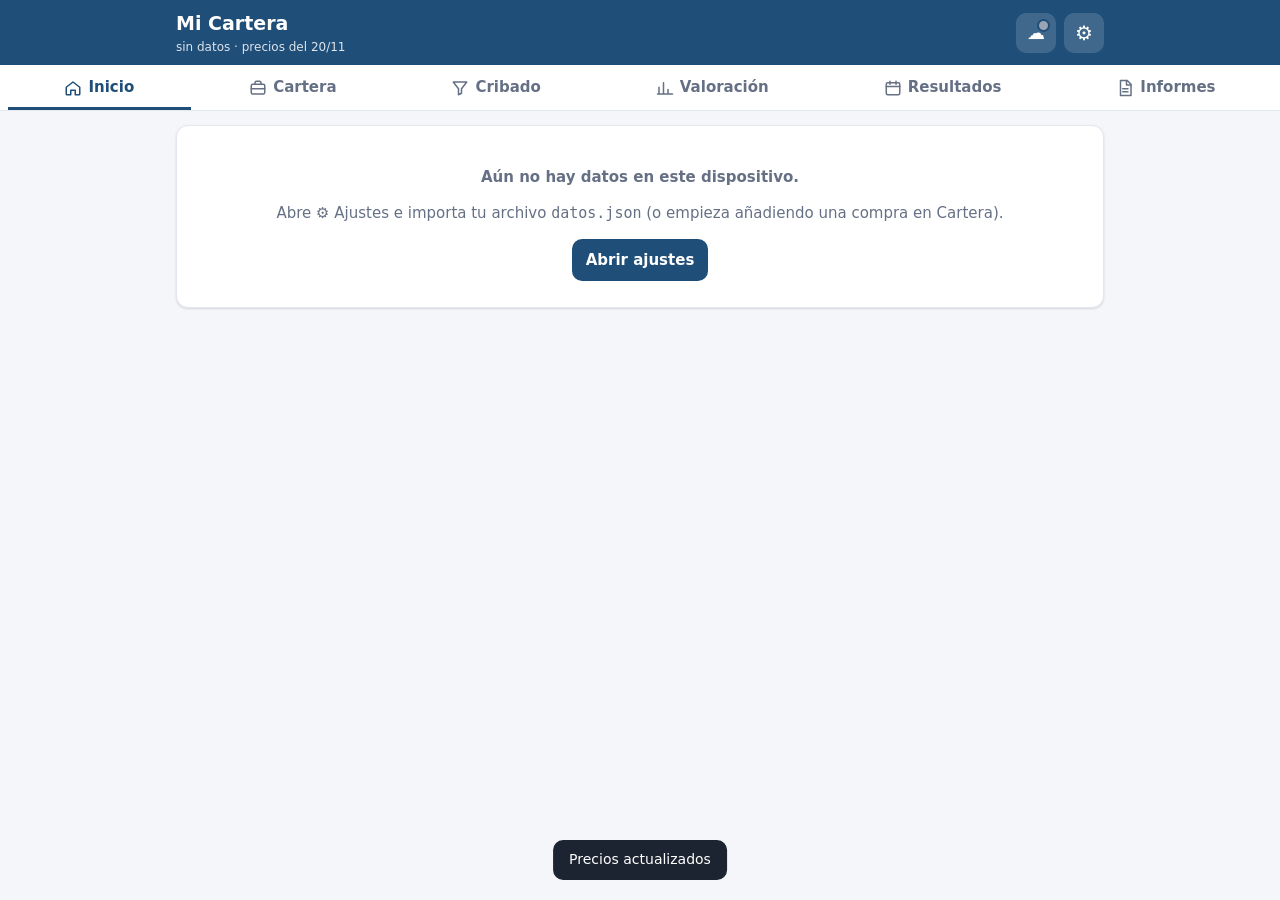
==== index.html @ ea74b90d "v75: precios que no llegan — diagnóstico, precios con una IA y corrección de símbolos (WIP antes del" ====
<!doctype html>
<html lang="es">
<head>
<meta charset="utf-8">
<meta name="viewport" content="width=device-width, initial-scale=1, viewport-fit=cover">
<meta name="theme-color" content="#1F4E79">
<meta name="apple-mobile-web-app-capable" content="yes">
<meta name="apple-mobile-web-app-title" content="Mi Cartera">
<link rel="manifest" href="manifest.webmanifest">
<link rel="icon" href="icons/icon.svg" type="image/svg+xml">
<link rel="apple-touch-icon" href="icons/apple-touch-icon.png">
<link rel="stylesheet" href="css/app.css?v=75">
<title>Mi Cartera</title>
<script>/* Rescate: si la app no consigue dibujarse (error de código, caché rota, datos raros), se explica en vez de quedar en blanco */
window.__errs = []; addEventListener('error', function (e) { __errs.push((e.message || 'error') + (e.filename ? ' (' + e.filename.split('/').pop().split('?')[0] + ':' + e.lineno + ')' : '')); });
addEventListener('unhandledrejection', function (e) { __errs.push('promesa: ' + (e.reason && e.reason.message || e.reason)); });
window.__rescate = function (err) {
  var v = document.getElementById('vista'); if (!v || (v.textContent.trim() && !err)) return;
  if (err) __errs.push((err.message || String(err)) + (err.stack ? ' — ' + String(err.stack).split('\n')[1] : ''));
  v.innerHTML = '<div class="card"><h2>La app no ha podido arrancar</h2><p class="small">Tus datos siguen guardados en este dispositivo. Prueba «Reintentar»; si sigue igual, «Borrar la caché de la app» (no toca tus datos). Si persiste, envía este mensaje:</p><pre id="r-err" class="small" style="white-space:pre-wrap;background:var(--chip);padding:8px;border-radius:8px"></pre><div class="acts" style="justify-content:flex-start"><button class="btn" id="r-re">Reintentar</button><button class="btn sec" id="r-cache">Borrar la caché de la app</button><button class="btn sec" id="r-dat">Descargar copia de mis datos</button></div></div>';
  document.getElementById('r-err').textContent = (__errs.join('\n') || 'Sin detalle del error') + '\n' + navigator.userAgent;
  document.getElementById('r-re').onclick = function () { location.reload(); };
  document.getElementById('r-cache').onclick = function () { var p = []; if (navigator.serviceWorker) p.push(navigator.serviceWorker.getRegistrations().then(function (rs) { return Promise.all(rs.map(function (r) { return r.unregister(); })); })); if (window.caches) p.push(caches.keys().then(function (k) { return Promise.all(k.map(function (x) { return caches.delete(x); })); })); Promise.all(p).then(function () { location.reload(); }, function () { location.reload(); }); };
  document.getElementById('r-dat').onclick = function () { var t = ''; try { t = localStorage.getItem('mi-cartera:datos:v1') || ''; } catch (e) { } if (!t) return alert('No hay datos guardados en este dispositivo.'); var a = document.createElement('a'); a.href = URL.createObjectURL(new Blob([t], { type: 'application/json' })); a.download = 'datos-rescate.json'; document.body.appendChild(a); a.click(); };
};
</script>
</head>
<body>
<header class="top">
  <div class="top-in">
    <div><h1>Mi Cartera</h1><p class="sub" id="sub">cargando…</p></div>
    <button class="icon-btn" id="btn-sync" type="button" aria-label="Estado de sincronización" title="Drive">☁</button>
    <button class="icon-btn" id="btn-ajustes" type="button" aria-label="Ajustes">⚙</button>
  </div>
</header>
<nav class="tabs" id="tabs" aria-label="Secciones">
  <button type="button" data-tab="inicio" class="on"><svg viewBox="0 0 24 24" aria-hidden="true"><path d="M3 11l9-7 9 7v9a1 1 0 0 1-1 1h-5v-6H9v6H4a1 1 0 0 1-1-1z"/></svg><span>Inicio</span></button>
  <button type="button" data-tab="cartera"None><svg viewBox="0 0 24 24" aria-hidden="true"><rect x="3" y="7" width="18" height="13" rx="2"/><path d="M8 7V5a2 2 0 0 1 2-2h4a2 2 0 0 1 2 2v2M3 13h18"/></svg><span>Cartera</span></button>
  <button type="button" data-tab="cribado"None><svg viewBox="0 0 24 24" aria-hidden="true"><path d="M3 4h18l-7 9v6l-4 2v-8z"/></svg><span>Cribado</span></button>
  <button type="button" data-tab="valoracion"None><svg viewBox="0 0 24 24" aria-hidden="true"><path d="M4 20V11M10 20V5M16 20v-6M2 20h20"/></svg><span>Valoración</span></button>
  <button type="button" data-tab="resultados"None><svg viewBox="0 0 24 24" aria-hidden="true"><rect x="3" y="5" width="18" height="16" rx="2"/><path d="M3 10h18M8 3v4M16 3v4"/></svg><span>Resultados</span></button>
  <button type="button" data-tab="informes"None><svg viewBox="0 0 24 24" aria-hidden="true"><path d="M6 2h9l5 5v15H6z"/><path d="M14 2v6h6M9 13h7M9 17h7"/></svg><span>Informes</span></button>
</nav>
<main id="vista" tabindex="-1"></main>
<dialog id="dlg"></dialog>
<div class="toast" id="toast" role="status" aria-live="polite"></div>
<script src="js/val.js?v=75"></script>
<script src="js/logic.js?v=75"></script>
<script src="js/store.js?v=75"></script>
<script src="js/drive.js?v=75"></script>
<script src="js/cribado.js?v=75"></script>
<script src="js/app.js?v=75"></script>
<script src="js/enlaces-ui.js?v=75"></script>
<script src="js/datos-web.js?v=75"></script>
<script src="js/cribado-ui.js?v=75"></script>
<script src="js/valoracion-ui.js?v=75"></script>
<script src="js/resultados-ui.js?v=75"></script>
<script src="js/extras-ui.js?v=75"></script>
<script>setTimeout(function () { var v = document.getElementById('vista'); if (v && !v.textContent.trim()) window.__rescate(); }, 4000);</script>
</body>
</html>
---- css/app.css ----
:root{
  --bg:#f4f6f9;--card:#fff;--ink:#1b2430;--mut:#667085;--line:#e3e8ef;--pri:#1F4E79;--pri-ink:#fff;
  --ok:#14804a;--ok-bg:#e6f4ec;--bad:#b42318;--bad-bg:#fdecea;--warn:#a15c00;--warn-bg:#fff4e0;--chip:#eef2f7;
  --r:12px;--sh:0 1px 2px rgba(16,24,40,.06),0 1px 3px rgba(16,24,40,.08);
}
@media (prefers-color-scheme:dark){:root:not([data-theme="light"]){
  --bg:#0f141b;--card:#18202b;--ink:#e8edf3;--mut:#94a3b8;--line:#2a3544;--pri:#5b9bd5;--pri-ink:#0b1320;
  --ok:#4cc38a;--ok-bg:#12301f;--bad:#ff8a80;--bad-bg:#3a1a18;--warn:#f5b45a;--warn-bg:#3a2a10;--chip:#222c3a;--sh:none}}
*{box-sizing:border-box}
html{-webkit-text-size-adjust:100%}
body{margin:0;background:var(--bg);color:var(--ink);font:15px/1.4 system-ui,-apple-system,"Segoe UI",Roboto,sans-serif;padding-bottom:env(safe-area-inset-bottom)}
h1{font-size:19px;margin:0}h2{font-size:15px;margin:0 0 8px}h3{font-size:14px;margin:0}
.top{background:var(--pri);color:var(--pri-ink);padding-top:env(safe-area-inset-top)}
.top-in{max-width:960px;margin:0 auto;padding:10px 16px;display:flex;justify-content:space-between;align-items:center;gap:8px}
.sub{margin:2px 0 0;font-size:12px;opacity:.85}
.icon-btn{background:rgba(255,255,255,.15);color:inherit;border:0;border-radius:10px;width:40px;height:40px;font-size:20px;cursor:pointer}
.tabs{display:flex;gap:2px;overflow-x:auto;background:var(--card);border-bottom:1px solid var(--line);position:sticky;top:0;z-index:5;padding:0 8px;scrollbar-width:none}
.tabs::-webkit-scrollbar{display:none}
.tabs button{flex:1 0 auto;background:none;border:0;border-bottom:3px solid transparent;padding:12px 12px 9px;color:var(--mut);font:inherit;font-weight:600;cursor:pointer;min-height:44px}
.tabs button.on{color:var(--pri);border-bottom-color:var(--pri)}
main{max-width:960px;margin:0 auto;padding:14px 16px 80px;outline:0}
.card{background:var(--card);border-radius:var(--r);box-shadow:var(--sh);padding:14px;margin-bottom:12px;border:1px solid var(--line)}
.grid{display:grid;gap:12px}
@media(min-width:720px){.grid.g2{grid-template-columns:1fr 1fr}}
.kpis{display:grid;grid-template-columns:repeat(2,1fr);gap:10px;margin-bottom:12px}
@media(min-width:720px){.kpis{grid-template-columns:repeat(4,1fr)}}
.kpi{background:var(--card);border:1px solid var(--line);border-radius:var(--r);padding:10px 12px}
.kpi b{display:block;font-size:19px}.kpi span{font-size:12px;color:var(--mut)}
.row{display:flex;align-items:center;gap:10px;padding:10px 0;border-top:1px solid var(--line)}
.row:first-child{border-top:0}
.row .main{flex:1;min-width:0}.row .name{font-weight:600;white-space:nowrap;overflow:hidden;text-overflow:ellipsis}
.row .meta{font-size:12px;color:var(--mut)}
.row .num{text-align:right;white-space:nowrap}
.row.click{cursor:pointer}
.pill{display:inline-block;border-radius:999px;padding:2px 9px;font-size:12px;font-weight:700;background:var(--chip)}
.pill.ok{background:var(--ok-bg);color:var(--ok)}.pill.bad{background:var(--bad-bg);color:var(--bad)}.pill.warn{background:var(--warn-bg);color:var(--warn)}
.up{color:var(--ok)}.down{color:var(--bad)}.mut{color:var(--mut)}
.alert{border-radius:10px;padding:9px 12px;margin-bottom:10px;font-size:14px}
.alert.bad{background:var(--bad-bg);color:var(--bad)}.alert.warn{background:var(--warn-bg);color:var(--warn)}
.empty{text-align:center;color:var(--mut);padding:26px 10px}
.bar{height:8px;border-radius:5px;background:var(--chip);overflow:hidden}.bar i{display:block;height:100%;background:var(--pri)}
.bar.over i{background:var(--bad)}
.tools{display:flex;gap:8px;flex-wrap:wrap;margin-bottom:12px}
.tools input,.tools select{flex:1 1 140px}
button.btn,.btn{background:var(--pri);color:var(--pri-ink);border:0;border-radius:10px;padding:10px 14px;font:inherit;font-weight:600;cursor:pointer;min-height:42px}
.btn.sec{background:var(--chip);color:var(--ink)}.btn.bad{background:var(--bad);color:#fff}.btn.sm{padding:6px 10px;min-height:34px;font-size:13px}
.btn:disabled{opacity:.5}
input,select,textarea{font:inherit;color:var(--ink);background:var(--card);border:1px solid var(--line);border-radius:10px;padding:9px 10px;min-height:42px;width:100%}
label{display:block;font-size:12px;color:var(--mut);margin:10px 0 3px}
.f2{display:grid;grid-template-columns:1fr 1fr;gap:10px}
dialog{border:0;border-radius:16px;padding:0;width:min(520px,calc(100vw - 24px));max-height:calc(100vh - 24px);background:var(--card);color:var(--ink);box-shadow:0 10px 40px rgba(0,0,0,.3)}
dialog::backdrop{background:rgba(0,0,0,.45)}
.dlg-in{padding:16px;overflow:auto;max-height:calc(100vh - 24px)}
.dlg-in .acts{display:flex;gap:8px;justify-content:flex-end;margin-top:16px;flex-wrap:wrap}
.toast{position:fixed;left:50%;bottom:calc(20px + env(safe-area-inset-bottom));transform:translate(-50%,20px);background:#1b2430;color:#fff;padding:10px 16px;border-radius:10px;opacity:0;pointer-events:none;transition:.2s;z-index:50;max-width:90vw;font-size:14px}
.toast.on{opacity:1;transform:translate(-50%,0)}
.fab{position:fixed;right:16px;bottom:calc(16px + env(safe-area-inset-bottom));z-index:6;border-radius:999px;padding:0 20px;min-height:50px;box-shadow:0 4px 14px rgba(0,0,0,.3)}
.sec-t{display:flex;justify-content:space-between;align-items:baseline;margin:16px 0 6px}
.sec-t h2{margin:0}
.small{font-size:12px}
details summary{cursor:pointer;font-weight:600;padding:6px 0}
.chips{display:flex;gap:6px;flex-wrap:wrap;margin-top:4px}

.top-in>div{flex:1;min-width:0}
#btn-sync{position:relative;font-size:18px}
#btn-sync::after{content:"";position:absolute;right:6px;top:6px;width:9px;height:9px;border-radius:50%;background:#9aa4b2;border:2px solid var(--pri)}
#btn-sync.on::after{background:#4cc38a}#btn-sync.sync::after{background:#f5b45a}#btn-sync.error::after,#btn-sync.reconectar::after,#btn-sync.conflicto::after{background:#ff6b5e}
/* Cribado */
.crl{list-style:none;margin:8px 0 0;padding:0}
.crl li{display:flex;gap:10px;padding:9px 0;border-top:1px solid var(--line,#e4e7ec)}
.crl .bdg{flex:none;width:24px;height:24px;border-radius:50%;display:grid;place-items:center;font-weight:800;font-size:13px;background:var(--chip)}
.crl .s-g .bdg{background:var(--ok-bg);color:var(--ok)}.crl .s-y .bdg{background:var(--warn-bg);color:var(--warn)}.crl .s-r .bdg{background:var(--bad-bg);color:var(--bad)}
.sec2 summary{cursor:pointer;list-style:none}.sec2 summary::-webkit-details-marker{display:none}
.bar3{display:flex;height:8px;border-radius:99px;overflow:hidden;background:var(--chip)}
.bar3 i.g{background:var(--ok)}.bar3 i.y{background:var(--warn)}.bar3 i.r{background:var(--bad)}
.small{font-size:13px}.mut{color:var(--mut)}
.btn.sm{padding:7px 12px;min-height:36px;font-size:14px}
textarea{width:100%;font:inherit;border:1px solid var(--line,#ccd);border-radius:10px;padding:8px;background:var(--card,#fff);color:inherit}
.tw{overflow-x:auto;-webkit-overflow-scrolling:touch}
.tbl{border-collapse:collapse;width:100%;font-size:13px}.tbl th,.tbl td{padding:5px 6px;text-align:right;border-top:1px solid var(--line)}.tbl th:first-child,.tbl td:first-child{text-align:left}
.tbl input{width:100%;min-width:64px;padding:5px;min-height:32px;text-align:right}
.c-g{color:var(--ok);font-weight:700}.c-y{color:var(--warn);font-weight:700}.c-r{color:var(--bad);font-weight:700}

/* Enlaces cruzados entre pestañas */
.links{display:flex;flex-wrap:wrap;align-items:center;gap:6px;margin:8px 0 6px}
.links .lk{background:var(--chip);color:var(--pri);border:1px solid var(--line);border-radius:999px;padding:5px 12px;font:inherit;font-size:13px;font-weight:600;cursor:pointer;min-height:32px}
.links .lk:hover,.links .lk:focus-visible{border-color:var(--pri)}
.row.click:hover{background:var(--chip)}
.row.click:focus-visible{outline:2px solid var(--pri);outline-offset:-2px}
/* Pestañas: caben las seis en móvil sin desplazar */
/* Pestañas con icono; en el móvil, barra inferior (al alcance del pulgar, caben las seis) */
.tabs button{display:flex;align-items:center;justify-content:center;gap:6px}
.tabs svg{width:18px;height:18px;flex:none;fill:none;stroke:currentColor;stroke-width:2;stroke-linecap:round;stroke-linejoin:round}
.toast{z-index:60}
body:has(.fab) .toast{bottom:calc(80px + env(safe-area-inset-bottom))}   /* el aviso no tapa «+ Compra» */
@media(max-width:520px){
  body{padding-bottom:0}
  .tabs{position:fixed;top:auto;bottom:0;left:0;right:0;z-index:20;padding:0 0 env(safe-area-inset-bottom);border-bottom:0;border-top:1px solid var(--line);box-shadow:0 -2px 8px rgba(16,24,40,.06)}
  .tabs button{flex:1 1 0;min-width:0;flex-direction:column;gap:3px;padding:8px 0 7px;min-height:56px;font-size:10.5px;letter-spacing:-.01em;border-bottom:0;border-top:3px solid transparent}
  .tabs button.on{border-top-color:var(--pri)}
  .tabs svg{width:22px;height:22px}
  main{padding-bottom:calc(100px + env(safe-area-inset-bottom))}
  .fab{bottom:calc(72px + env(safe-area-inset-bottom))}
  .toast{bottom:calc(72px + env(safe-area-inset-bottom))}
  body:has(.fab) .toast{bottom:calc(132px + env(safe-area-inset-bottom))}
}
/* Inicio: cifras secundarias de las tarjetas, plusvalía y reparto */
.kpi small{display:block;font-size:12px;color:var(--mut);margin-top:2px}
.kpi .up{color:var(--ok)}.kpi .down{color:var(--bad)}
.kpi b,.rb-v,.row .num{font-variant-numeric:tabular-nums}
.seg{display:inline-flex;background:var(--chip);border-radius:10px;padding:2px;gap:2px}
.seg button{background:none;border:0;border-radius:8px;padding:5px 10px;min-height:30px;font:inherit;font-size:13px;font-weight:600;color:var(--mut);cursor:pointer}
.seg button[aria-pressed="true"]{background:var(--card);color:var(--ink);box-shadow:var(--sh)}
.sec-t .seg{margin-left:8px}
.rep-lim{margin:0 0 8px;display:flex;align-items:center;gap:6px}
.rep-lim i{display:inline-block;width:2px;height:12px;background:var(--ink);opacity:.55}
.rb{padding:6px 0}
.rb-l{display:flex;justify-content:space-between;gap:10px;font-size:13px;margin-bottom:4px}
.rb-n{min-width:0;overflow:hidden;text-overflow:ellipsis;white-space:nowrap;font-weight:600}
.rb-v{white-space:nowrap;color:var(--mut)}.rb-v b{color:var(--ink)}
.rb-t{position:relative;height:8px;background:var(--chip);border-radius:4px}
.rb-t i{display:block;height:100%;background:var(--pri);border-radius:4px;min-width:2px}
.rb.over .rb-t i{background:var(--bad)}
.rb-t b{position:absolute;top:-3px;bottom:-3px;width:2px;margin-left:-1px;background:var(--ink);opacity:.55;border-radius:1px}
.rb .pill{font-size:11px;padding:1px 7px}
/* Evolución del valor (v67): dos líneas en un solo eje (€); etiquetas en HTML para que no se deformen */
.evo-top{display:flex;justify-content:space-between;align-items:baseline;gap:8px;flex-wrap:wrap}
.evo-top b{font-variant-numeric:tabular-nums}.evo-top>div:first-child b{font-size:17px}
.evo-ley{display:flex;gap:14px;margin:8px 0 4px;color:var(--mut)}
.evo-ley span{display:inline-flex;align-items:center;gap:6px}
.sw{display:inline-block;width:16px;height:0;border-top:2px solid var(--pri)}.sw.c{border-top:2px dashed var(--mut)}
.evo-g{display:flex;gap:6px;height:170px;margin-top:6px}
.evo-y{position:relative;width:44px;flex:none;font-size:11px;color:var(--mut);font-variant-numeric:tabular-nums}
.evo-y span{position:absolute;right:0;transform:translateY(-50%);white-space:nowrap}
.evo-plot{position:relative;flex:1;min-width:0;outline:0;touch-action:pan-y;cursor:crosshair}
.evo-plot:focus-visible{box-shadow:0 0 0 2px var(--pri);border-radius:4px}
.evo-plot .gl{position:absolute;left:0;right:0;border-top:1px solid var(--line)}
.evo-plot svg{position:absolute;inset:0;width:100%;height:100%;overflow:visible}
.evo-plot path{fill:none;stroke-width:2;vector-effect:non-scaling-stroke;stroke-linejoin:round;stroke-linecap:round}
.evo-plot .lv{stroke:var(--pri)}.evo-plot .lc{stroke:var(--mut);stroke-dasharray:5 4}
.evo-x{position:absolute;top:0;bottom:0;width:0;border-left:1px solid var(--mut);opacity:.6;pointer-events:none}
.evo-p{position:absolute;width:10px;height:10px;margin:-5px 0 0 -5px;border-radius:50%;border:2px solid var(--card);pointer-events:none}
.evo-p.v{background:var(--pri)}.evo-p.c{background:var(--mut)}
.evo-tip{position:absolute;top:4px;background:var(--card);color:var(--ink);border:1px solid var(--line);border-radius:8px;padding:6px 9px;font-size:12px;line-height:1.45;box-shadow:0 4px 14px rgba(0,0,0,.15);white-space:nowrap;pointer-events:none;z-index:2;font-variant-numeric:tabular-nums}
.evo-f{display:flex;justify-content:space-between;margin:4px 0 0 50px}
.evo-tabla{margin-top:8px}.evo-tabla .tbl{margin-top:4px}
.evo [hidden]{display:none}
/* Medidor de la watchlist: compra (≤ entrada) · hasta el máximo · cara */
.med{position:relative;height:8px;border-radius:4px;background:var(--chip);margin:7px 0 2px;max-width:260px}
.med i{position:absolute;top:0;bottom:0;left:0}
.med .z1{background:var(--ok-bg);border-radius:4px 0 0 4px;box-shadow:inset 0 0 0 1px var(--ok)}
.med .z2{background:var(--warn-bg);box-shadow:inset 0 0 0 1px var(--warn)}
.med b{position:absolute;top:50%;width:12px;height:12px;margin:-6px 0 0 -6px;border-radius:50%;background:var(--ink);border:2px solid var(--card)}
.med-ley{display:flex;flex-wrap:wrap;gap:4px 14px;margin:0 0 4px}.med-ley span{display:inline-flex;align-items:center;gap:5px}
.med-ley i{display:inline-block;width:14px;height:8px;border-radius:2px}.med-ley .z1{background:var(--ok-bg);box-shadow:inset 0 0 0 1px var(--ok)}.med-ley .z2{background:var(--warn-bg);box-shadow:inset 0 0 0 1px var(--warn)}
.med-ley b{display:inline-block;width:10px;height:10px;border-radius:50%;background:var(--ink)}
/* Cartera agrupada por broker */
.grp{display:flex;justify-content:space-between;align-items:baseline;padding:12px 0 4px;border-top:1px solid var(--line);font-size:13px;color:var(--mut)}
.grp:first-child{border-top:0;padding-top:0}.grp b{color:var(--ink);font-size:14px}
.grp+.row{border-top:0}
/* Aviso con botón (Deshacer) */
.toast.acc{pointer-events:auto;display:flex;align-items:center;gap:12px;padding:8px 8px 8px 16px}
.toast-b{background:none;border:0;color:#8cc4ff;font:inherit;font-weight:700;padding:6px 10px;min-height:36px;border-radius:8px;cursor:pointer;white-space:nowrap}
.toast-b:hover,.toast-b:focus-visible{background:rgba(255,255,255,.12)}
/* Ajustes (v69): cabecera con ✕, secciones, divisas plegables y botones fijos abajo */
.aj-cab{display:flex;justify-content:space-between;align-items:flex-start;gap:8px;margin-bottom:4px}
.aj-cab h2{margin:0 0 2px;font-size:18px}
.icon-x{flex:none;width:40px;height:40px;margin:-6px -6px 0 0;border:0;border-radius:10px;background:none;color:var(--mut);font-size:18px;cursor:pointer}
.icon-x:hover,.icon-x:focus-visible{background:var(--chip);color:var(--ink)}
.aj{border-top:1px solid var(--line);padding:14px 0 4px;margin-top:10px}
.aj h3,.aj summary{font-size:15px;margin:0}
.aj-ayuda{font-size:13px;color:var(--mut);margin:4px 0 0;line-height:1.45}
.aj .f2 label{margin-top:10px}
.aj details summary{display:flex;justify-content:space-between;align-items:baseline;gap:8px;padding:2px 0;list-style:none}
.aj details summary::-webkit-details-marker{display:none}
.aj details summary span:first-child::after{content:"›";display:inline-block;margin-left:8px;color:var(--mut);transition:transform .15s}
.aj details[open] summary span:first-child::after{transform:rotate(90deg)}
@media(min-width:480px){.f3{grid-template-columns:repeat(3,1fr)}}
.aj-bt{display:flex;flex-wrap:wrap;gap:8px;margin-top:10px}
.aj-bt .btn{flex:1 1 auto}
.aj-bt label.btn{display:inline-flex;align-items:center;justify-content:center;margin:0;color:var(--ink);font-size:15px}
.aj-ver{margin:16px 0 4px;color:var(--mut)}.aj-ver summary{font-weight:600;font-size:13px}
.aj-ver ul{margin:6px 0 0;padding-left:18px}.aj-ver li{margin:3px 0}
.aj-pie{position:sticky;bottom:-16px;display:flex;gap:8px;justify-content:flex-end;margin:14px -16px -16px;padding:12px 16px calc(12px + env(safe-area-inset-bottom));background:var(--card);border-top:1px solid var(--line)}
.aj-pie .btn{flex:1 1 0;max-width:200px}
/* Múltiplos de salida (v70): pasos, respuesta pegada y medianas leídas */
.paso{display:inline-grid;place-items:center;width:22px;height:22px;margin-right:8px;border-radius:50%;background:var(--pri);color:var(--pri-ink);font-size:12px;font-weight:700;vertical-align:1px}
.mg-txt{margin-top:8px}.mg-txt summary{font-weight:600;color:var(--mut);padding:4px 0}.mg-txt textarea{margin-top:6px;font-size:13px;color:var(--mut)}
#mg-r{margin-top:10px;min-height:64px;max-height:140px;font-size:13px}
.mg-ok{margin:10px 0 6px;font-size:13px;color:var(--ok);font-weight:600}
.mg-err{margin:10px 0 0;font-size:13px;color:var(--bad)}
.mg-chips{display:flex;flex-wrap:wrap;gap:6px}
.mg-chip{display:inline-flex;flex-direction:column;background:var(--chip);border-radius:10px;padding:6px 10px;font-size:13px;line-height:1.3}
.mg-chip b{font-variant-numeric:tabular-nums}.mg-chip span{font-size:11px;color:var(--mut)}
.mg-av{margin:8px 0 0;padding-left:18px;font-size:12.5px;color:var(--warn)}.mg-av li{margin:2px 0}
input.mg-auto{border-color:var(--ok);background:var(--ok-bg)}
/* Destino de un botón «Ver …»: se resalta un momento para que se vea a dónde ha llevado */
@keyframes resalta{0%{box-shadow:0 0 0 3px var(--pri)}100%{box-shadow:0 0 0 3px transparent}}
.resalta{animation:resalta 1.6s ease-out;border-radius:var(--r)}
.crl li:not(:has(.bdg)){display:block}   /* líneas de texto sin icono (DCF inverso, margen implícito): un solo párrafo, no columnas */
/* El aviso con «Deshacer» solo captura el toque en su botón: no tapa la fila de debajo durante esos segundos */
.toast.acc{pointer-events:none}.toast.acc .toast-b{pointer-events:auto}
@media(max-width:520px){body:has(.fab) main{padding-bottom:calc(200px + env(safe-area-inset-bottom))}}   /* la última fila puede quedar por encima del aviso y de «+ Compra» */
/* Precios que no llegan (v75) */
.pf-l{list-style:none;margin:8px 0 0;padding:0}.pf-l li{padding:7px 0;border-top:1px solid var(--line);font-size:14px;line-height:1.4}.pf-l li:first-child{border-top:0}
#pi-tok{margin-top:10px}
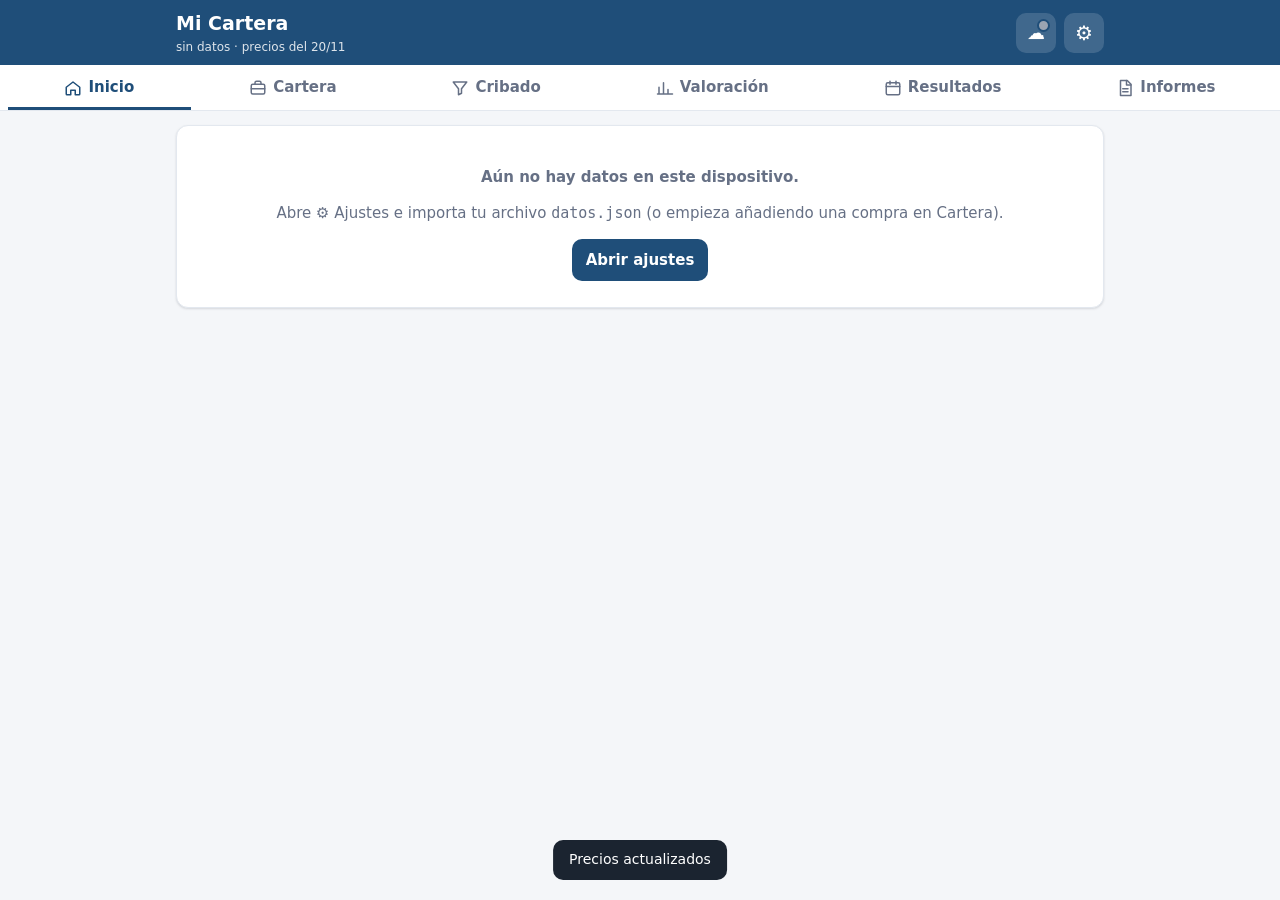
==== commit 343539c1: "v76: pasar a mano a «Pasan el cribado»; Valoración plegable; watchlist = pasan el cribado + estuvier" ====
--- a/index.html
+++ b/index.html
@@ -9,7 +9,7 @@
 <link rel="manifest" href="manifest.webmanifest">
 <link rel="icon" href="icons/icon.svg" type="image/svg+xml">
 <link rel="apple-touch-icon" href="icons/apple-touch-icon.png">
-<link rel="stylesheet" href="css/app.css?v=75">
+<link rel="stylesheet" href="css/app.css?v=76">
 <title>Mi Cartera</title>
 <script>/* Rescate: si la app no consigue dibujarse (error de código, caché rota, datos raros), se explica en vez de quedar en blanco */
 window.__errs = []; addEventListener('error', function (e) { __errs.push((e.message || 'error') + (e.filename ? ' (' + e.filename.split('/').pop().split('?')[0] + ':' + e.lineno + ')' : '')); });
@@ -44,18 +44,18 @@
 <main id="vista" tabindex="-1"></main>
 <dialog id="dlg"></dialog>
 <div class="toast" id="toast" role="status" aria-live="polite"></div>
-<script src="js/val.js?v=75"></script>
-<script src="js/logic.js?v=75"></script>
-<script src="js/store.js?v=75"></script>
-<script src="js/drive.js?v=75"></script>
-<script src="js/cribado.js?v=75"></script>
-<script src="js/app.js?v=75"></script>
-<script src="js/enlaces-ui.js?v=75"></script>
-<script src="js/datos-web.js?v=75"></script>
-<script src="js/cribado-ui.js?v=75"></script>
-<script src="js/valoracion-ui.js?v=75"></script>
-<script src="js/resultados-ui.js?v=75"></script>
-<script src="js/extras-ui.js?v=75"></script>
+<script src="js/val.js?v=76"></script>
+<script src="js/logic.js?v=76"></script>
+<script src="js/store.js?v=76"></script>
+<script src="js/drive.js?v=76"></script>
+<script src="js/cribado.js?v=76"></script>
+<script src="js/app.js?v=76"></script>
+<script src="js/enlaces-ui.js?v=76"></script>
+<script src="js/datos-web.js?v=76"></script>
+<script src="js/cribado-ui.js?v=76"></script>
+<script src="js/valoracion-ui.js?v=76"></script>
+<script src="js/resultados-ui.js?v=76"></script>
+<script src="js/extras-ui.js?v=76"></script>
 <script>setTimeout(function () { var v = document.getElementById('vista'); if (v && !v.textContent.trim()) window.__rescate(); }, 4000);</script>
 </body>
 </html>
--- a/css/app.css
+++ b/css/app.css
@@ -204,3 +204,9 @@
 /* Precios que no llegan (v75) */
 .pf-l{list-style:none;margin:8px 0 0;padding:0}.pf-l li{padding:7px 0;border-top:1px solid var(--line);font-size:14px;line-height:1.4}.pf-l li:first-child{border-top:0}
 #pi-tok{margin-top:10px}
+/* Valoración: bloques plegables (v76) */
+.vgrp{margin:14px 0 0}.vgrp>summary{display:flex;align-items:baseline;gap:8px;flex-wrap:wrap;cursor:pointer;list-style:none;padding:4px 2px 6px}
+.vgrp>summary::-webkit-details-marker{display:none}
+.vgrp>summary .vg-t{font-weight:700;font-size:15px}.vgrp>summary .vg-t::before{content:"›";display:inline-block;width:14px;color:var(--mut);transition:transform .15s}
+.vgrp[open]>summary .vg-t::before{transform:rotate(90deg)}
+.vg-ayuda{margin:0 2px 6px}
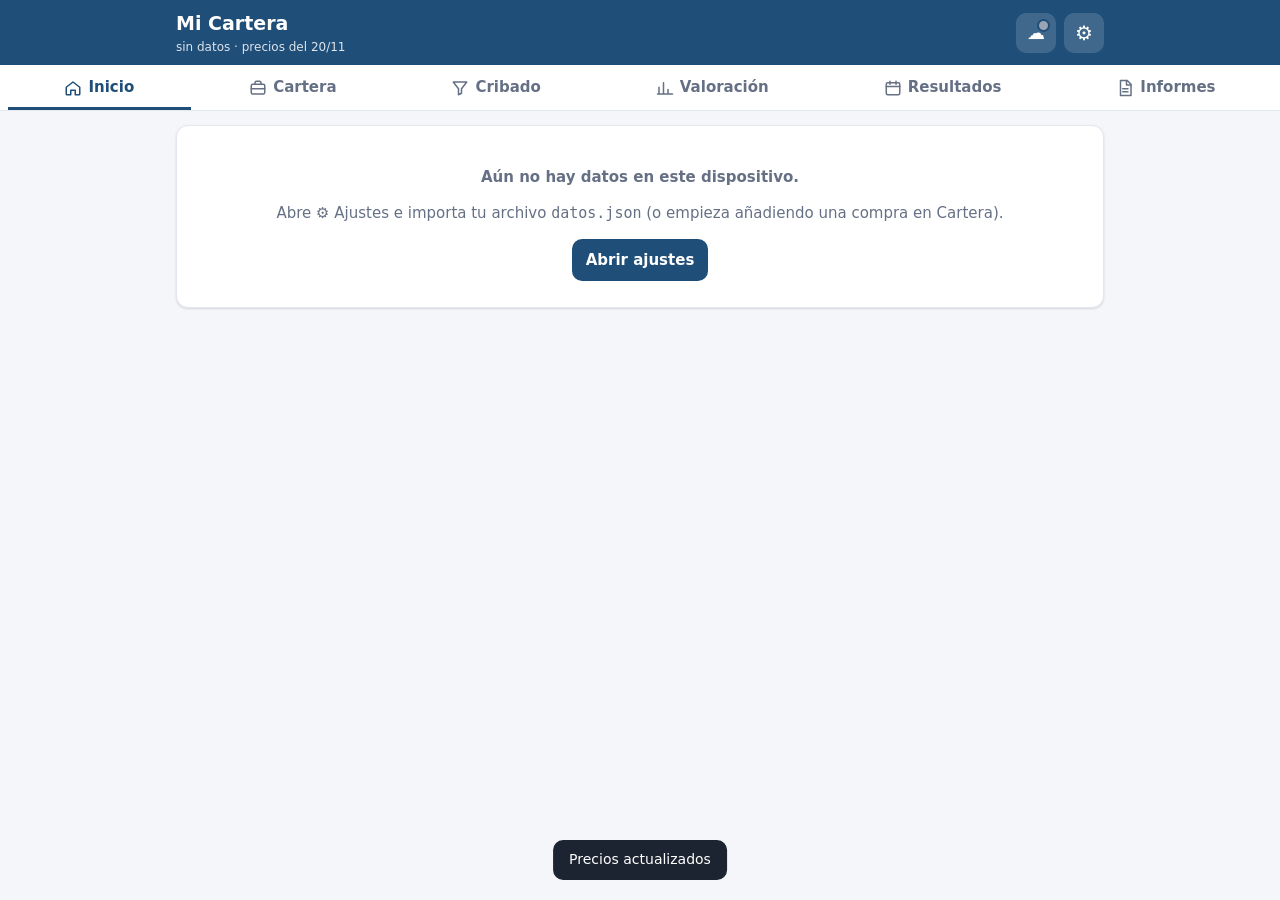
==== commit 2ddc38bb: "v77: 12 fichas de EE. UU. contrastadas con los 10-K de la SEC; «Contrastar con la SEC» entiende los " ====
--- a/index.html
+++ b/index.html
@@ -9,7 +9,7 @@
 <link rel="manifest" href="manifest.webmanifest">
 <link rel="icon" href="icons/icon.svg" type="image/svg+xml">
 <link rel="apple-touch-icon" href="icons/apple-touch-icon.png">
-<link rel="stylesheet" href="css/app.css?v=76">
+<link rel="stylesheet" href="css/app.css?v=77">
 <title>Mi Cartera</title>
 <script>/* Rescate: si la app no consigue dibujarse (error de código, caché rota, datos raros), se explica en vez de quedar en blanco */
 window.__errs = []; addEventListener('error', function (e) { __errs.push((e.message || 'error') + (e.filename ? ' (' + e.filename.split('/').pop().split('?')[0] + ':' + e.lineno + ')' : '')); });
@@ -44,18 +44,18 @@
 <main id="vista" tabindex="-1"></main>
 <dialog id="dlg"></dialog>
 <div class="toast" id="toast" role="status" aria-live="polite"></div>
-<script src="js/val.js?v=76"></script>
-<script src="js/logic.js?v=76"></script>
-<script src="js/store.js?v=76"></script>
-<script src="js/drive.js?v=76"></script>
-<script src="js/cribado.js?v=76"></script>
-<script src="js/app.js?v=76"></script>
-<script src="js/enlaces-ui.js?v=76"></script>
-<script src="js/datos-web.js?v=76"></script>
-<script src="js/cribado-ui.js?v=76"></script>
-<script src="js/valoracion-ui.js?v=76"></script>
-<script src="js/resultados-ui.js?v=76"></script>
-<script src="js/extras-ui.js?v=76"></script>
+<script src="js/val.js?v=77"></script>
+<script src="js/logic.js?v=77"></script>
+<script src="js/store.js?v=77"></script>
+<script src="js/drive.js?v=77"></script>
+<script src="js/cribado.js?v=77"></script>
+<script src="js/app.js?v=77"></script>
+<script src="js/enlaces-ui.js?v=77"></script>
+<script src="js/datos-web.js?v=77"></script>
+<script src="js/cribado-ui.js?v=77"></script>
+<script src="js/valoracion-ui.js?v=77"></script>
+<script src="js/resultados-ui.js?v=77"></script>
+<script src="js/extras-ui.js?v=77"></script>
 <script>setTimeout(function () { var v = document.getElementById('vista'); if (v && !v.textContent.trim()) window.__rescate(); }, 4000);</script>
 </body>
 </html>
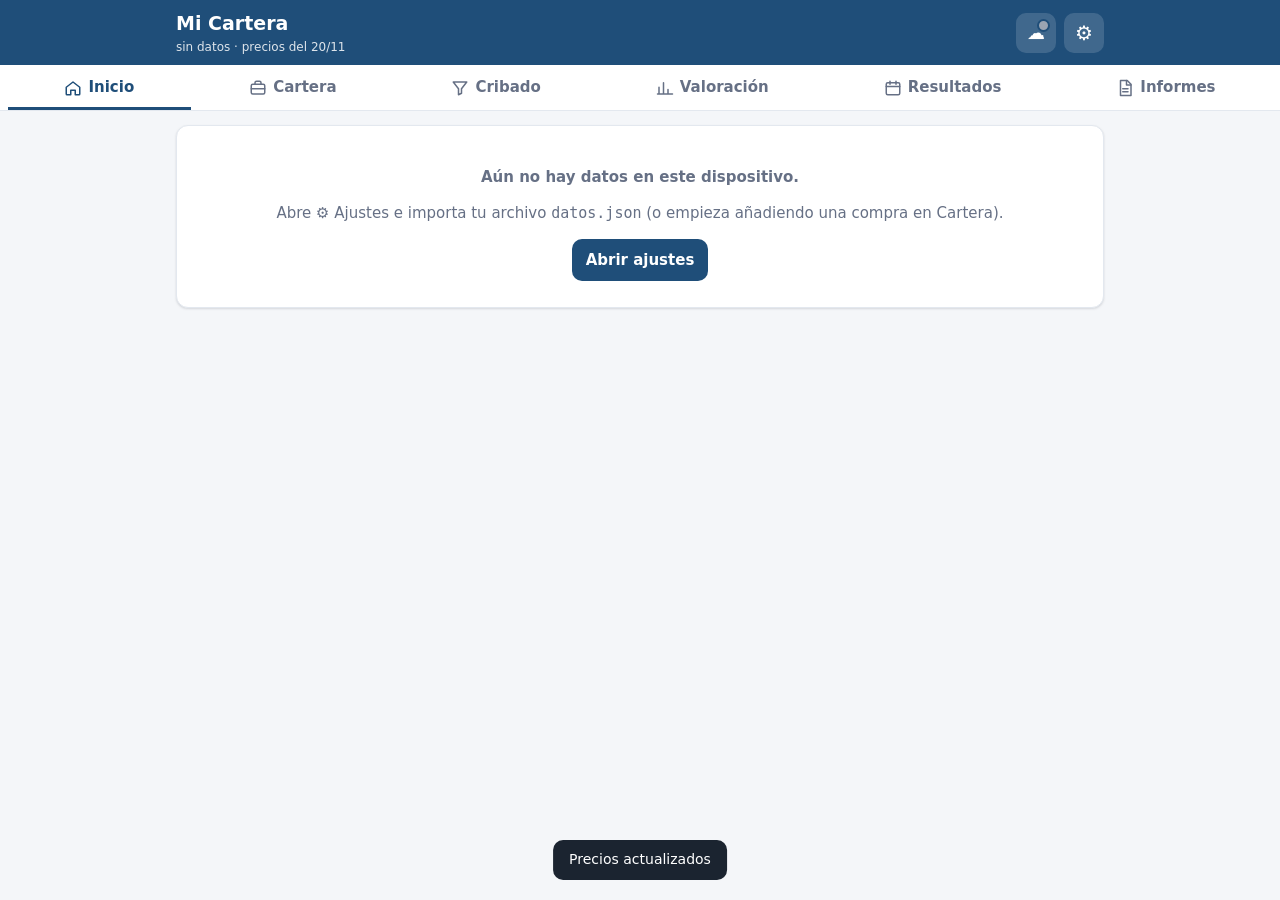
==== commit 1ec11f61: "v78: caja de NVDA y capex de CTRE del 10-K; Neurones, SOL, MIPS, Vidrala e Indra contrastadas con su" ====
--- a/index.html
+++ b/index.html
@@ -9,7 +9,7 @@
 <link rel="manifest" href="manifest.webmanifest">
 <link rel="icon" href="icons/icon.svg" type="image/svg+xml">
 <link rel="apple-touch-icon" href="icons/apple-touch-icon.png">
-<link rel="stylesheet" href="css/app.css?v=77">
+<link rel="stylesheet" href="css/app.css?v=78">
 <title>Mi Cartera</title>
 <script>/* Rescate: si la app no consigue dibujarse (error de código, caché rota, datos raros), se explica en vez de quedar en blanco */
 window.__errs = []; addEventListener('error', function (e) { __errs.push((e.message || 'error') + (e.filename ? ' (' + e.filename.split('/').pop().split('?')[0] + ':' + e.lineno + ')' : '')); });
@@ -44,18 +44,18 @@
 <main id="vista" tabindex="-1"></main>
 <dialog id="dlg"></dialog>
 <div class="toast" id="toast" role="status" aria-live="polite"></div>
-<script src="js/val.js?v=77"></script>
-<script src="js/logic.js?v=77"></script>
-<script src="js/store.js?v=77"></script>
-<script src="js/drive.js?v=77"></script>
-<script src="js/cribado.js?v=77"></script>
-<script src="js/app.js?v=77"></script>
-<script src="js/enlaces-ui.js?v=77"></script>
-<script src="js/datos-web.js?v=77"></script>
-<script src="js/cribado-ui.js?v=77"></script>
-<script src="js/valoracion-ui.js?v=77"></script>
-<script src="js/resultados-ui.js?v=77"></script>
-<script src="js/extras-ui.js?v=77"></script>
+<script src="js/val.js?v=78"></script>
+<script src="js/logic.js?v=78"></script>
+<script src="js/store.js?v=78"></script>
+<script src="js/drive.js?v=78"></script>
+<script src="js/cribado.js?v=78"></script>
+<script src="js/app.js?v=78"></script>
+<script src="js/enlaces-ui.js?v=78"></script>
+<script src="js/datos-web.js?v=78"></script>
+<script src="js/cribado-ui.js?v=78"></script>
+<script src="js/valoracion-ui.js?v=78"></script>
+<script src="js/resultados-ui.js?v=78"></script>
+<script src="js/extras-ui.js?v=78"></script>
 <script>setTimeout(function () { var v = document.getElementById('vista'); if (v && !v.textContent.trim()) window.__rescate(); }, 4000);</script>
 </body>
 </html>
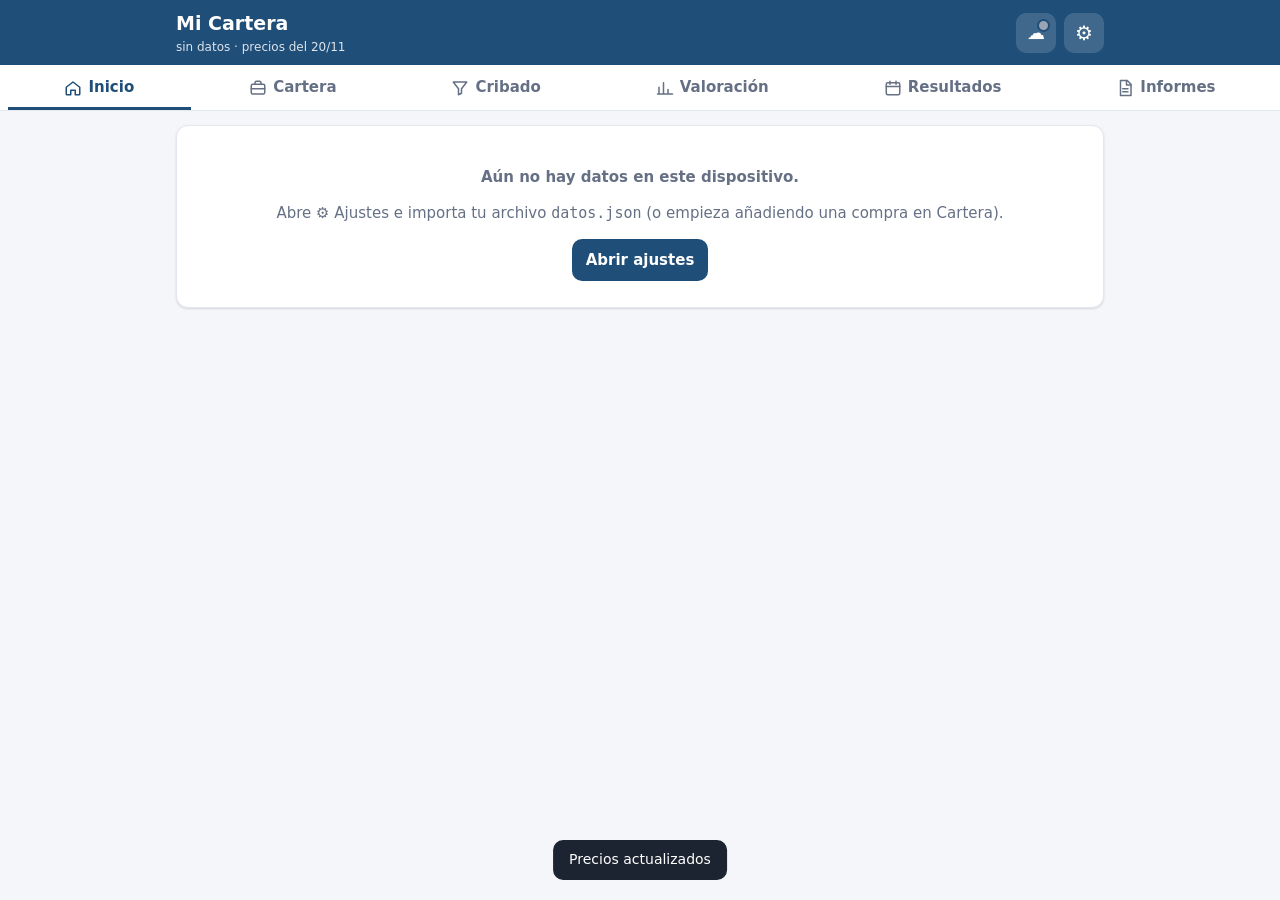
==== commit 384f4698: "v79: datos oficiales de Danieli y Constellation, 12 meses de Indra y CSU, ficha duplicada unida - Da" ====
--- a/index.html
+++ b/index.html
@@ -9,7 +9,7 @@
 <link rel="manifest" href="manifest.webmanifest">
 <link rel="icon" href="icons/icon.svg" type="image/svg+xml">
 <link rel="apple-touch-icon" href="icons/apple-touch-icon.png">
-<link rel="stylesheet" href="css/app.css?v=78">
+<link rel="stylesheet" href="css/app.css?v=79">
 <title>Mi Cartera</title>
 <script>/* Rescate: si la app no consigue dibujarse (error de código, caché rota, datos raros), se explica en vez de quedar en blanco */
 window.__errs = []; addEventListener('error', function (e) { __errs.push((e.message || 'error') + (e.filename ? ' (' + e.filename.split('/').pop().split('?')[0] + ':' + e.lineno + ')' : '')); });
@@ -44,18 +44,18 @@
 <main id="vista" tabindex="-1"></main>
 <dialog id="dlg"></dialog>
 <div class="toast" id="toast" role="status" aria-live="polite"></div>
-<script src="js/val.js?v=78"></script>
-<script src="js/logic.js?v=78"></script>
-<script src="js/store.js?v=78"></script>
-<script src="js/drive.js?v=78"></script>
-<script src="js/cribado.js?v=78"></script>
-<script src="js/app.js?v=78"></script>
-<script src="js/enlaces-ui.js?v=78"></script>
-<script src="js/datos-web.js?v=78"></script>
-<script src="js/cribado-ui.js?v=78"></script>
-<script src="js/valoracion-ui.js?v=78"></script>
-<script src="js/resultados-ui.js?v=78"></script>
-<script src="js/extras-ui.js?v=78"></script>
+<script src="js/val.js?v=79"></script>
+<script src="js/logic.js?v=79"></script>
+<script src="js/store.js?v=79"></script>
+<script src="js/drive.js?v=79"></script>
+<script src="js/cribado.js?v=79"></script>
+<script src="js/app.js?v=79"></script>
+<script src="js/enlaces-ui.js?v=79"></script>
+<script src="js/datos-web.js?v=79"></script>
+<script src="js/cribado-ui.js?v=79"></script>
+<script src="js/valoracion-ui.js?v=79"></script>
+<script src="js/resultados-ui.js?v=79"></script>
+<script src="js/extras-ui.js?v=79"></script>
 <script>setTimeout(function () { var v = document.getElementById('vista'); if (v && !v.textContent.trim()) window.__rescate(); }, 4000);</script>
 </body>
 </html>
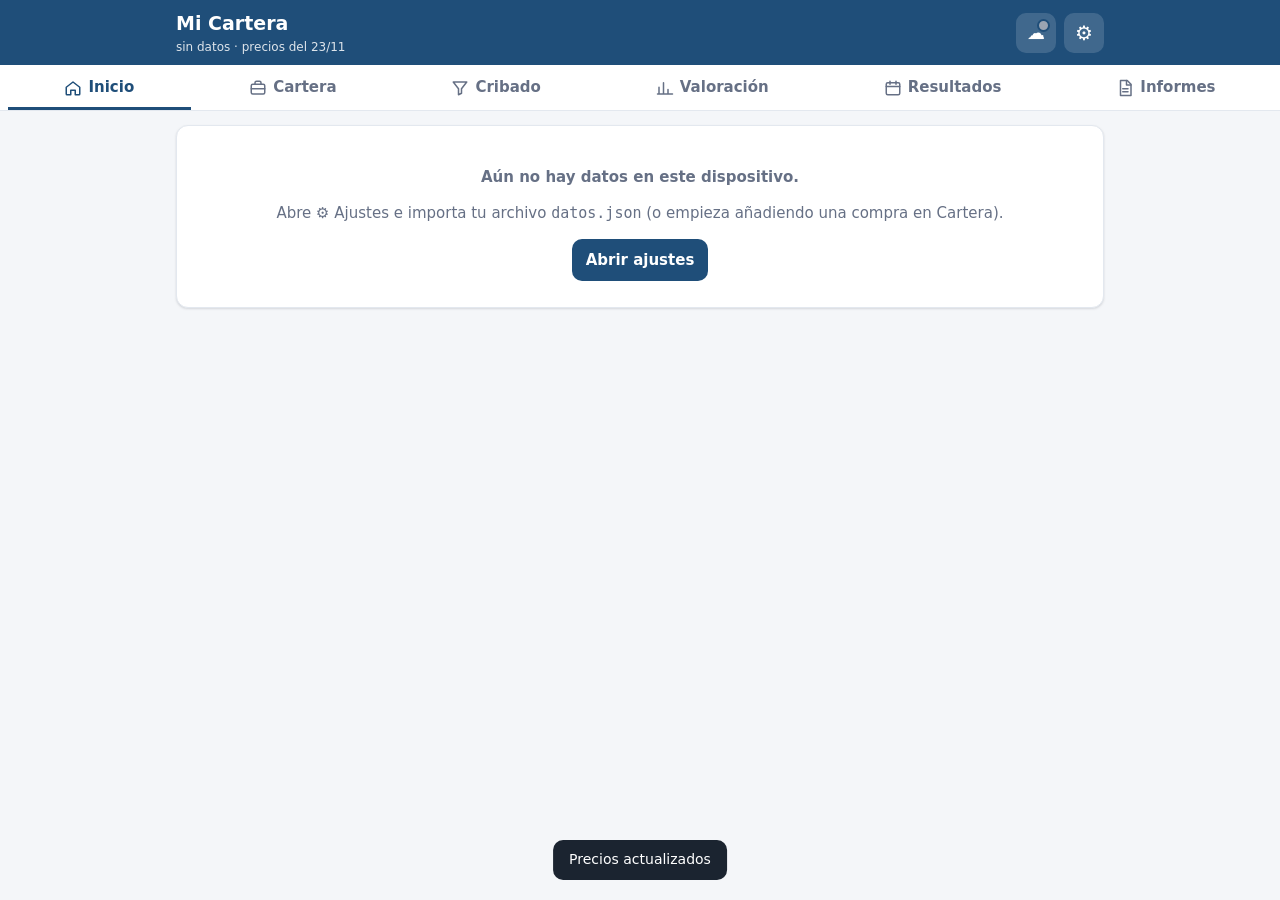
==== commit 173bb0ec: "v80: múltiplos propios de VICI y CTRE con su histórico de precios Solo si la ficha no tenía múltiplo" ====
--- a/index.html
+++ b/index.html
@@ -9,7 +9,7 @@
 <link rel="manifest" href="manifest.webmanifest">
 <link rel="icon" href="icons/icon.svg" type="image/svg+xml">
 <link rel="apple-touch-icon" href="icons/apple-touch-icon.png">
-<link rel="stylesheet" href="css/app.css?v=79">
+<link rel="stylesheet" href="css/app.css?v=80">
 <title>Mi Cartera</title>
 <script>/* Rescate: si la app no consigue dibujarse (error de código, caché rota, datos raros), se explica en vez de quedar en blanco */
 window.__errs = []; addEventListener('error', function (e) { __errs.push((e.message || 'error') + (e.filename ? ' (' + e.filename.split('/').pop().split('?')[0] + ':' + e.lineno + ')' : '')); });
@@ -44,18 +44,18 @@
 <main id="vista" tabindex="-1"></main>
 <dialog id="dlg"></dialog>
 <div class="toast" id="toast" role="status" aria-live="polite"></div>
-<script src="js/val.js?v=79"></script>
-<script src="js/logic.js?v=79"></script>
-<script src="js/store.js?v=79"></script>
-<script src="js/drive.js?v=79"></script>
-<script src="js/cribado.js?v=79"></script>
-<script src="js/app.js?v=79"></script>
-<script src="js/enlaces-ui.js?v=79"></script>
-<script src="js/datos-web.js?v=79"></script>
-<script src="js/cribado-ui.js?v=79"></script>
-<script src="js/valoracion-ui.js?v=79"></script>
-<script src="js/resultados-ui.js?v=79"></script>
-<script src="js/extras-ui.js?v=79"></script>
+<script src="js/val.js?v=80"></script>
+<script src="js/logic.js?v=80"></script>
+<script src="js/store.js?v=80"></script>
+<script src="js/drive.js?v=80"></script>
+<script src="js/cribado.js?v=80"></script>
+<script src="js/app.js?v=80"></script>
+<script src="js/enlaces-ui.js?v=80"></script>
+<script src="js/datos-web.js?v=80"></script>
+<script src="js/cribado-ui.js?v=80"></script>
+<script src="js/valoracion-ui.js?v=80"></script>
+<script src="js/resultados-ui.js?v=80"></script>
+<script src="js/extras-ui.js?v=80"></script>
 <script>setTimeout(function () { var v = document.getElementById('vista'); if (v && !v.textContent.trim()) window.__rescate(); }, 4000);</script>
 </body>
 </html>
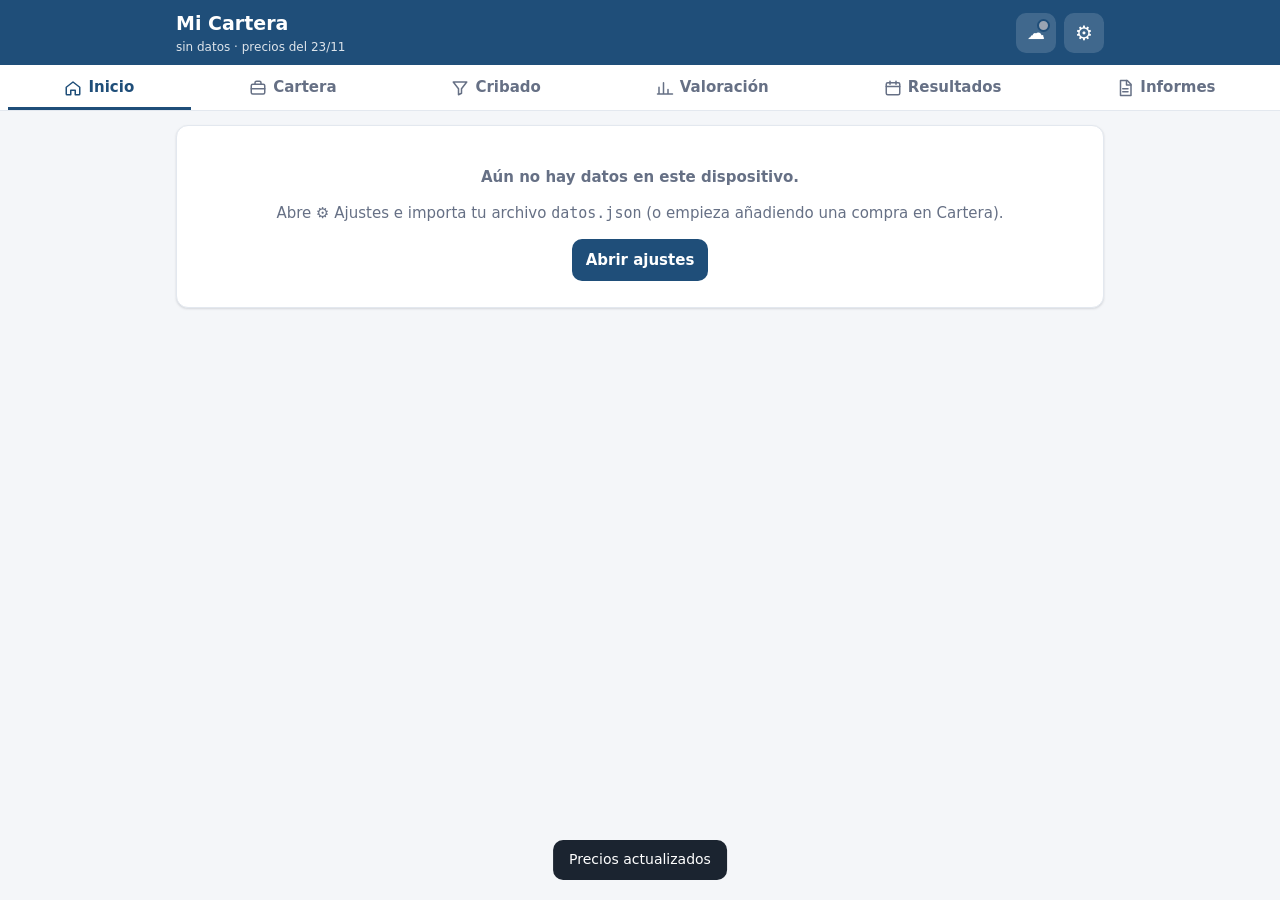
==== commit 1f379fa7: "v81: STRL con minoritarios, intereses y supuestos de la auditoría; AVAV en EBITA sin doble amortizac" ====
--- a/index.html
+++ b/index.html
@@ -9,7 +9,7 @@
 <link rel="manifest" href="manifest.webmanifest">
 <link rel="icon" href="icons/icon.svg" type="image/svg+xml">
 <link rel="apple-touch-icon" href="icons/apple-touch-icon.png">
-<link rel="stylesheet" href="css/app.css?v=80">
+<link rel="stylesheet" href="css/app.css?v=81">
 <title>Mi Cartera</title>
 <script>/* Rescate: si la app no consigue dibujarse (error de código, caché rota, datos raros), se explica en vez de quedar en blanco */
 window.__errs = []; addEventListener('error', function (e) { __errs.push((e.message || 'error') + (e.filename ? ' (' + e.filename.split('/').pop().split('?')[0] + ':' + e.lineno + ')' : '')); });
@@ -44,18 +44,18 @@
 <main id="vista" tabindex="-1"></main>
 <dialog id="dlg"></dialog>
 <div class="toast" id="toast" role="status" aria-live="polite"></div>
-<script src="js/val.js?v=80"></script>
-<script src="js/logic.js?v=80"></script>
-<script src="js/store.js?v=80"></script>
-<script src="js/drive.js?v=80"></script>
-<script src="js/cribado.js?v=80"></script>
-<script src="js/app.js?v=80"></script>
-<script src="js/enlaces-ui.js?v=80"></script>
-<script src="js/datos-web.js?v=80"></script>
-<script src="js/cribado-ui.js?v=80"></script>
-<script src="js/valoracion-ui.js?v=80"></script>
-<script src="js/resultados-ui.js?v=80"></script>
-<script src="js/extras-ui.js?v=80"></script>
+<script src="js/val.js?v=81"></script>
+<script src="js/logic.js?v=81"></script>
+<script src="js/store.js?v=81"></script>
+<script src="js/drive.js?v=81"></script>
+<script src="js/cribado.js?v=81"></script>
+<script src="js/app.js?v=81"></script>
+<script src="js/enlaces-ui.js?v=81"></script>
+<script src="js/datos-web.js?v=81"></script>
+<script src="js/cribado-ui.js?v=81"></script>
+<script src="js/valoracion-ui.js?v=81"></script>
+<script src="js/resultados-ui.js?v=81"></script>
+<script src="js/extras-ui.js?v=81"></script>
 <script>setTimeout(function () { var v = document.getElementById('vista'); if (v && !v.textContent.trim()) window.__rescate(); }, 4000);</script>
 </body>
 </html>
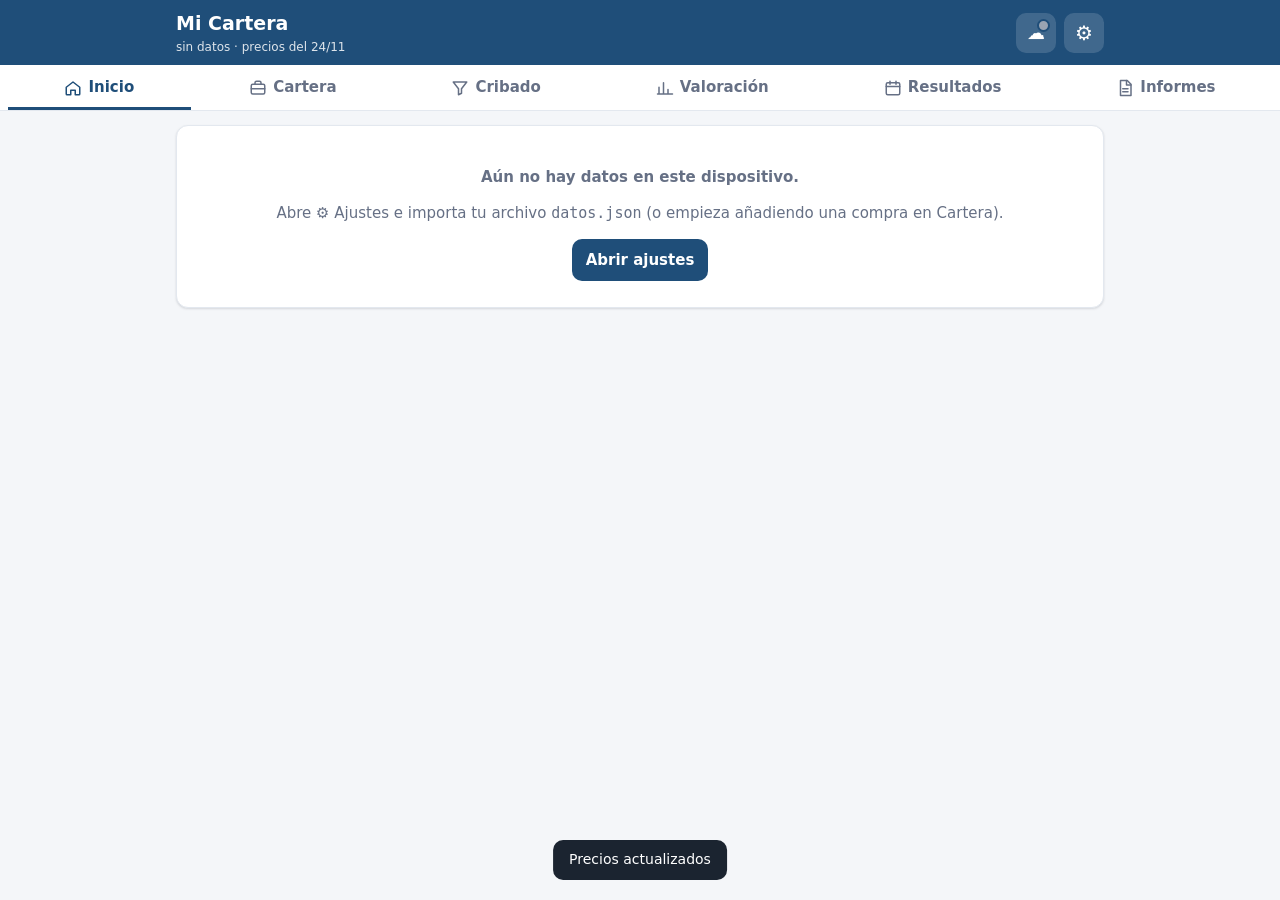
==== commit efd9f97f: "v82: splits automáticos (Sandisk 8 por 1) - scripts/splits.js: en cada actualización de precios, un " ====
--- a/index.html
+++ b/index.html
@@ -9,7 +9,7 @@
 <link rel="manifest" href="manifest.webmanifest">
 <link rel="icon" href="icons/icon.svg" type="image/svg+xml">
 <link rel="apple-touch-icon" href="icons/apple-touch-icon.png">
-<link rel="stylesheet" href="css/app.css?v=81">
+<link rel="stylesheet" href="css/app.css?v=82">
 <title>Mi Cartera</title>
 <script>/* Rescate: si la app no consigue dibujarse (error de código, caché rota, datos raros), se explica en vez de quedar en blanco */
 window.__errs = []; addEventListener('error', function (e) { __errs.push((e.message || 'error') + (e.filename ? ' (' + e.filename.split('/').pop().split('?')[0] + ':' + e.lineno + ')' : '')); });
@@ -44,18 +44,18 @@
 <main id="vista" tabindex="-1"></main>
 <dialog id="dlg"></dialog>
 <div class="toast" id="toast" role="status" aria-live="polite"></div>
-<script src="js/val.js?v=81"></script>
-<script src="js/logic.js?v=81"></script>
-<script src="js/store.js?v=81"></script>
-<script src="js/drive.js?v=81"></script>
-<script src="js/cribado.js?v=81"></script>
-<script src="js/app.js?v=81"></script>
-<script src="js/enlaces-ui.js?v=81"></script>
-<script src="js/datos-web.js?v=81"></script>
-<script src="js/cribado-ui.js?v=81"></script>
-<script src="js/valoracion-ui.js?v=81"></script>
-<script src="js/resultados-ui.js?v=81"></script>
-<script src="js/extras-ui.js?v=81"></script>
+<script src="js/val.js?v=82"></script>
+<script src="js/logic.js?v=82"></script>
+<script src="js/store.js?v=82"></script>
+<script src="js/drive.js?v=82"></script>
+<script src="js/cribado.js?v=82"></script>
+<script src="js/app.js?v=82"></script>
+<script src="js/enlaces-ui.js?v=82"></script>
+<script src="js/datos-web.js?v=82"></script>
+<script src="js/cribado-ui.js?v=82"></script>
+<script src="js/valoracion-ui.js?v=82"></script>
+<script src="js/resultados-ui.js?v=82"></script>
+<script src="js/extras-ui.js?v=82"></script>
 <script>setTimeout(function () { var v = document.getElementById('vista'); if (v && !v.textContent.trim()) window.__rescate(); }, 4000);</script>
 </body>
 </html>
